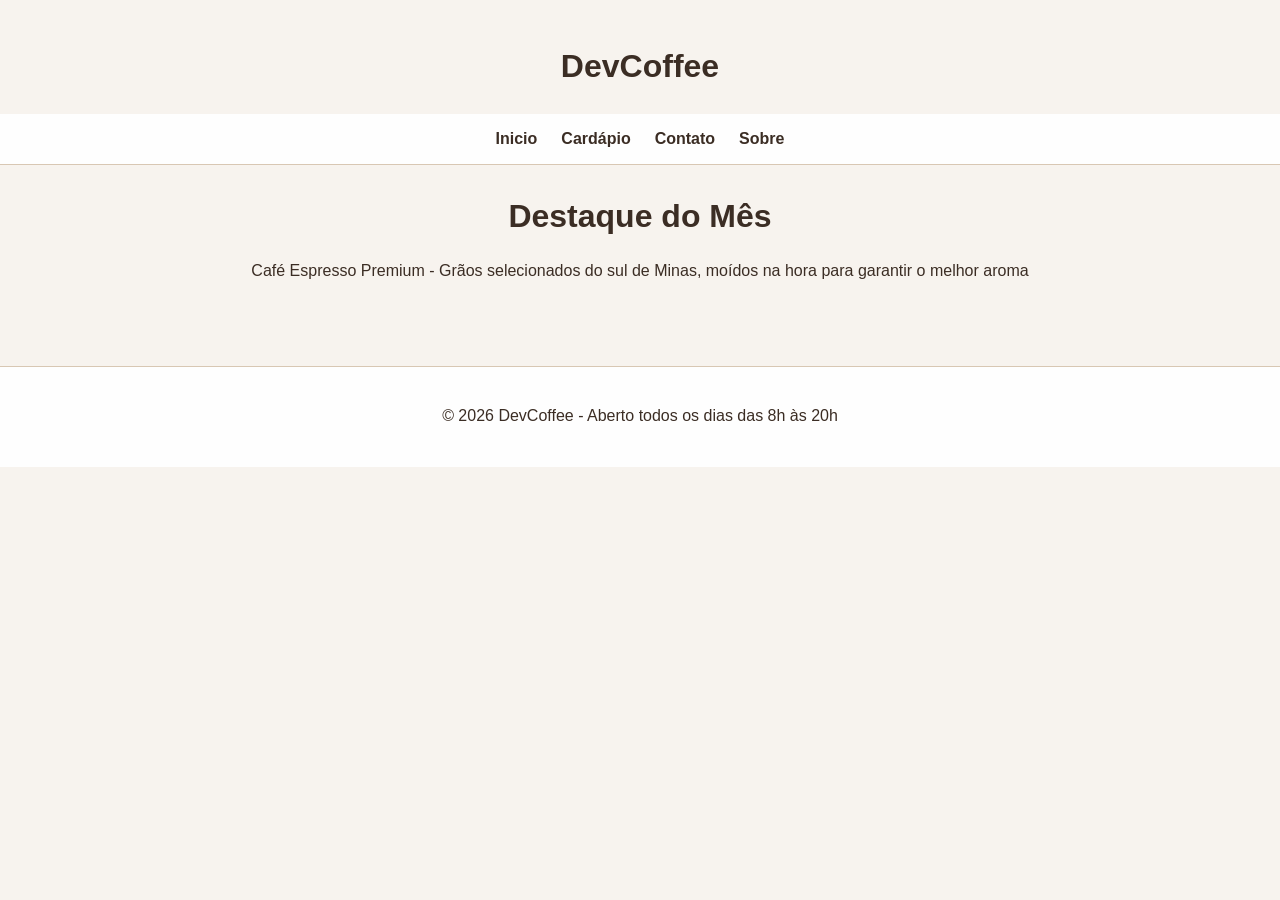
==== index.html @ 60319e00 "primeiro commit" ====
<!DOCTYPE html>
<html lang="pt-br">
<head>
    <meta charset="UTF-8">
    <meta name="viewport" content="width=device-width, initial-scale=1.0">
    <title>DevCoffee | Cafeteria Co-working</title>
    <link rel="stylesheet" href="style.css">
</head>
<body>
   
    <header>
       
        <h1>DevCoffee</h1>
        <nav>
           <ul>
            <li><a href="index.html">Inicio</a></li>
            <li><a href="cardapio.html">Cardápio</a></li>
            <li><a href="contato.html">Contato</a></li>
            <li><a href="sobre.html">Sobre</a></li>
        </ul>
        </nav>
           
        <main>
            <h2>Destaque do Mês</h2>
            <p>Café Espresso Premium - Grãos selecionados do sul de Minas, moídos na hora para garantir o melhor aroma</p>
        </main>

        <footer>
            <p>© 2026 DevCoffee - Aberto todos os dias das 8h às 20h</p>
        </footer>

</body>
</html>
---- style.css ----
/* Estilos principais compartilhados por todas as páginas */
body {
    margin: 0;
    padding: 0;
    font-family: 'Segoe UI', Tahoma, Geneva, Verdana, sans-serif;
    background-color: #f7f3ee;
    color: #3b2d24;
    line-height: 1.6;
}

* {
    box-sizing: border-box;
}

header {
    text-align: center;
    padding: 20px 0 10px;
}

nav {
    background-color: rgba(255, 255, 255, 0.92);
    border-bottom: 1px solid #d8c7b3;
    position: sticky;
    top: 0;
    z-index: 10;
}

nav ul {
    display: flex;
    justify-content: center;
    gap: 24px;
    margin: 0;
    padding: 12px 16px;
    list-style: none;
}

nav a {
    color: #3b2d24;
    text-decoration: none;
    font-weight: 600;
    font-size: 1rem;
}

nav a:hover {
    text-decoration: underline;
}

main {
    max-width: 960px;
    margin: 24px auto;
    padding: 0 16px 40px;
}

h1,
h2,
h3,
legend {
    color: #3b2d24;
}

h2 {
    font-size: 2rem;
    margin-bottom: 16px;
}

p {
    margin-bottom: 18px;
}

img {
    max-width: 100%;
    height: auto;
    display: block;
}

footer {
    text-align: center;
    padding: 20px 16px;
    background-color: rgba(255, 255, 255, 0.92);
    color: #3b2d24;
    border-top: 1px solid #d8c7b3;
}

button {
    background-color: #3b2d24;
    color: #fff;
    border: none;
    padding: 12px 20px;
    border-radius: 4px;
    font-size: 1rem;
    cursor: pointer;
}

button:hover {
    opacity: 0.95;
}

input,
textarea {
    width: 100%;
    padding: 10px;
    border: 1px solid #c6b29e;
    border-radius: 4px;
    font-size: 1rem;
    margin-bottom: 16px;
    font-family: inherit;
}

.contact-form {
    background-color: rgba(255, 255, 255, 0.94);
    padding: 24px;
    border-radius: 8px;
    box-shadow: 0 10px 30px rgba(0, 0, 0, 0.08);
}

.contact-form label {
    display: block;
    margin-bottom: 6px;
    font-weight: 600;
}

.contact-form textarea {
    min-height: 150px;
    resize: vertical;
}

@media (max-width: 640px) {
    nav ul {
        flex-direction: column;
        gap: 12px;
        align-items: center;
    }

    main {
        margin: 18px auto;
        padding: 0 12px 32px;
    }
}
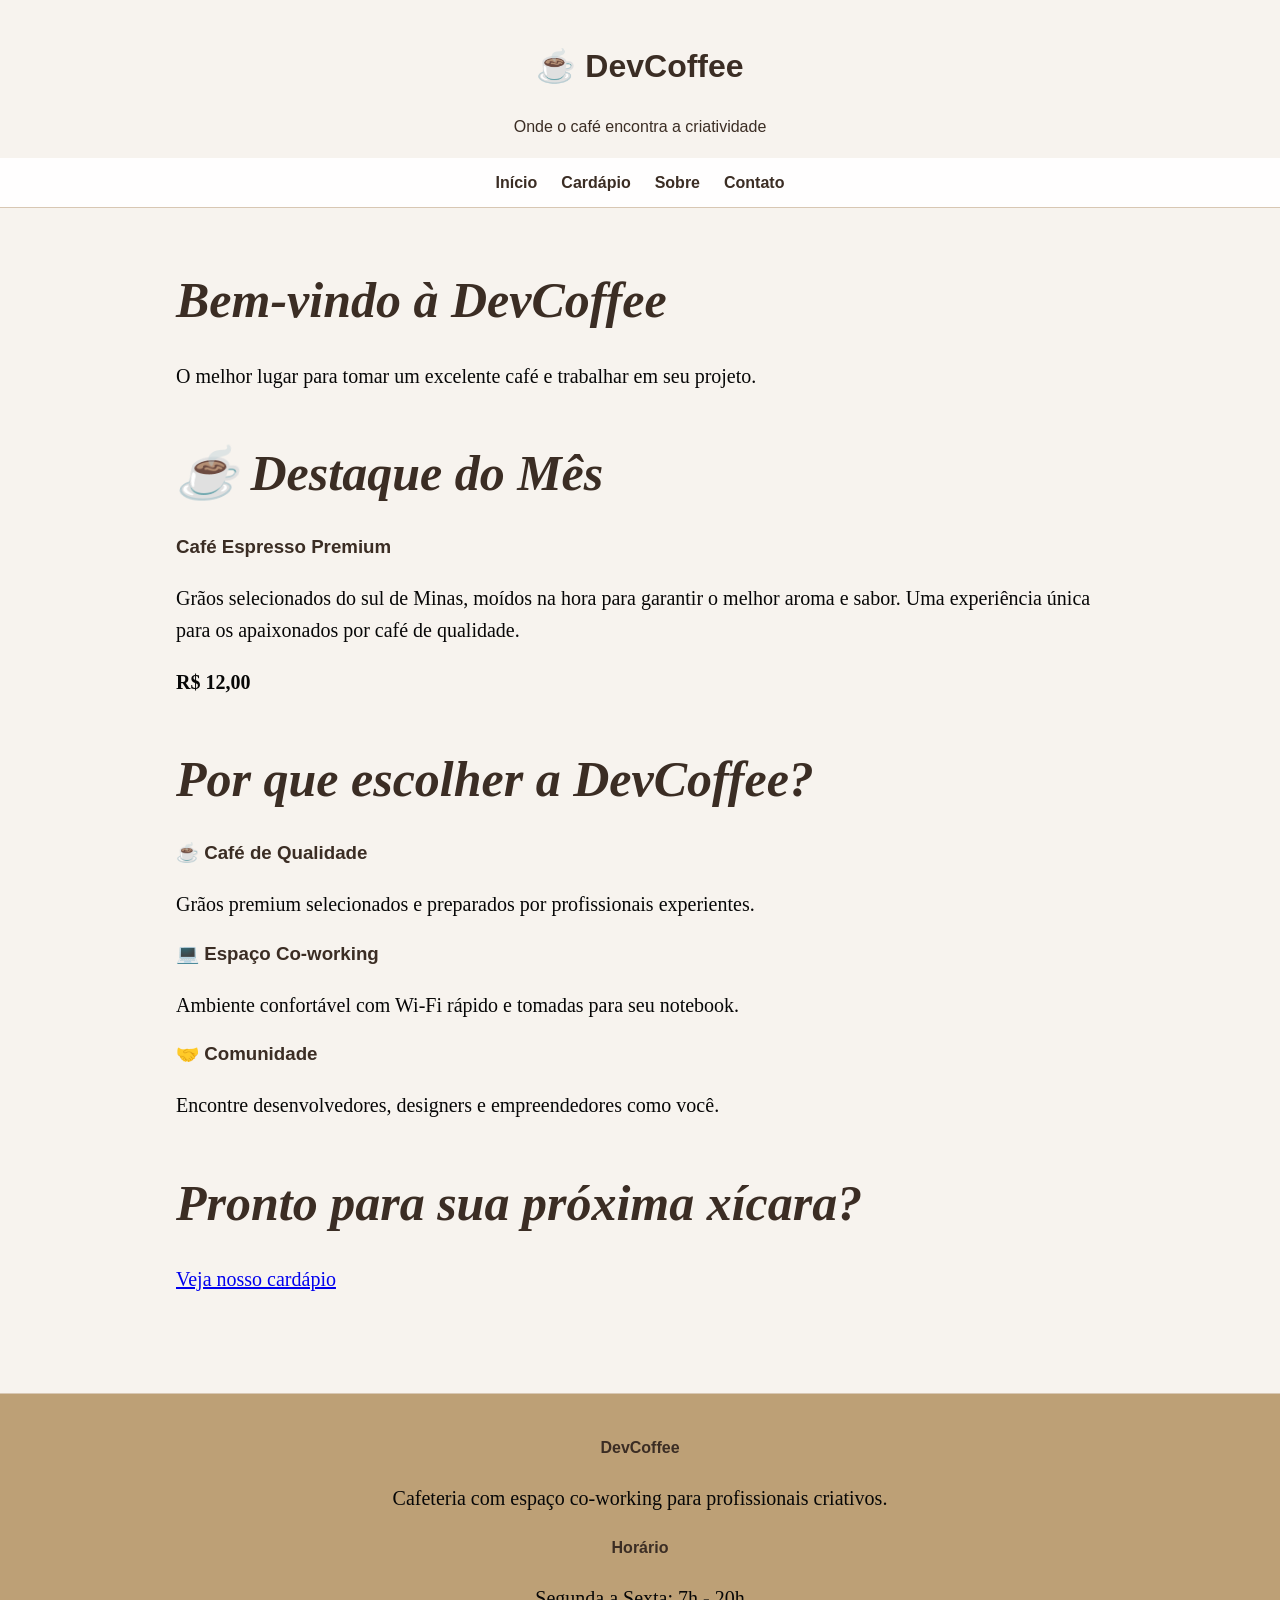
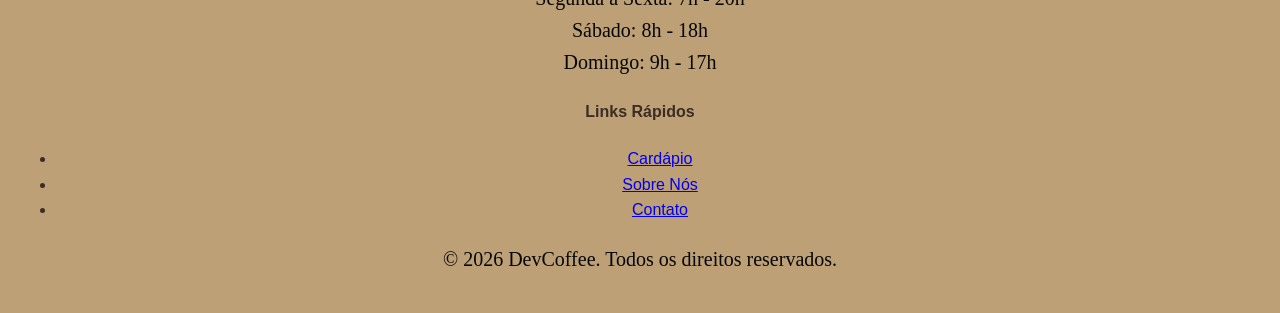
==== commit 08fa5a8a: "mudado a tag p" ====
--- a/index.html
+++ b/index.html
@@ -3,31 +3,87 @@
 <head>
     <meta charset="UTF-8">
     <meta name="viewport" content="width=device-width, initial-scale=1.0">
+    <meta name="description" content="DevCoffee - Cafeteria com espaço co-working. Aproveite um ótimo café enquanto trabalha ou se encontra com amigos.">
+    <meta name="keywords" content="café, cafeteria, co-working, DevCoffee">
     <title>DevCoffee | Cafeteria Co-working</title>
     <link rel="stylesheet" href="style.css">
 </head>
 <body>
-   
     <header>
-       
-        <h1>DevCoffee</h1>
+        <h1>☕ DevCoffee</h1>
+        <p class="tagline">Onde o café encontra a criatividade</p>
         <nav>
-           <ul>
-            <li><a href="index.html">Inicio</a></li>
-            <li><a href="cardapio.html">Cardápio</a></li>
-            <li><a href="contato.html">Contato</a></li>
-            <li><a href="sobre.html">Sobre</a></li>
-        </ul>
+            <ul>
+                <li><a href="index.html" class="active">Início</a></li>
+                <li><a href="cardapio.html">Cardápio</a></li>
+                <li><a href="sobre.html">Sobre</a></li>
+                <li><a href="contato.html">Contato</a></li>
+            </ul>
         </nav>
-           
-        <main>
-            <h2>Destaque do Mês</h2>
-            <p>Café Espresso Premium - Grãos selecionados do sul de Minas, moídos na hora para garantir o melhor aroma</p>
-        </main>
+    </header>
 
-        <footer>
-            <p>© 2026 DevCoffee - Aberto todos os dias das 8h às 20h</p>
-        </footer>
+    <main>
+        <section class="hero">
+            <h2>Bem-vindo à DevCoffee</h2>
+            <p>O melhor lugar para tomar um excelente café e trabalhar em seu projeto.</p>
+        </section>
+
+        <section class="destaque">
+            <h2>☕ Destaque do Mês</h2>
+            <article>
+                <h3>Café Espresso Premium</h3>
+                <p>Grãos selecionados do sul de Minas, moídos na hora para garantir o melhor aroma e sabor. Uma experiência única para os apaixonados por café de qualidade.</p>
+                <p class="preco"><strong>R$ 12,00</strong></p>
+            </article>
+        </section>
+
+        <section class="beneficios">
+            <h2>Por que escolher a DevCoffee?</h2>
+            <div class="cards">
+                <article class="card">
+                    <h3>☕ Café de Qualidade</h3>
+                    <p>Grãos premium selecionados e preparados por profissionais experientes.</p>
+                </article>
+                <article class="card">
+                    <h3>💻 Espaço Co-working</h3>
+                    <p>Ambiente confortável com Wi-Fi rápido e tomadas para seu notebook.</p>
+                </article>
+                <article class="card">
+                    <h3>🤝 Comunidade</h3>
+                    <p>Encontre desenvolvedores, designers e empreendedores como você.</p>
+                </article>
+            </div>
+        </section>
+
+        <section class="cta">
+            <h2>Pronto para sua próxima xícara?</h2>
+            <p><a href="cardapio.html" class="btn-primario">Veja nosso cardápio</a></p>
+        </section>
+    </main>
+
+    <footer>
+        <div class="footer-content">
+            <div class="footer-section">
+                <h4>DevCoffee</h4>
+                <p>Cafeteria com espaço co-working para profissionais criativos.</p>
+            </div>
+            <div class="footer-section">
+                <h4>Horário</h4>
+                <p>Segunda a Sexta: 7h - 20h<br>
+                Sábado: 8h - 18h<br>
+                Domingo: 9h - 17h</p>
+            </div>
+            <div class="footer-section">
+                <h4>Links Rápidos</h4>
+                <ul>
+                    <li><a href="cardapio.html">Cardápio</a></li>
+                    <li><a href="sobre.html">Sobre Nós</a></li>
+                    <li><a href="contato.html">Contato</a></li>
+                </ul>
+            </div>
+        </div>
+        <p class="copyright">© 2026 DevCoffee. Todos os direitos reservados.</p>
+    </footer>
 
 </body>
 </html>
--- a/style.css
+++ b/style.css
@@ -136,3 +136,28 @@
         padding: 0 12px 32px;
     }
 }
+main h2 {
+    font-size: 50px;
+    margin-bottom: 12px;
+    font-weight: 100px;
+    font-family: georgia, 'Times New Roman', Times, serif; 
+    font-style: italic;
+    
+}
+footer p {
+    font-size: 20px;
+   color: #070707;
+    width: 100%;
+    font-family: georgia, 'Times New Roman', Times, serif;
+}
+footer {
+    background-color: #bda076;
+    margin-top: 40px;
+    
+}
+main p {
+    font-size: 20px;
+    color: #070707;
+    width: 100%;
+    font-family: georgia, 'Times New Roman', Times, serif;
+}
